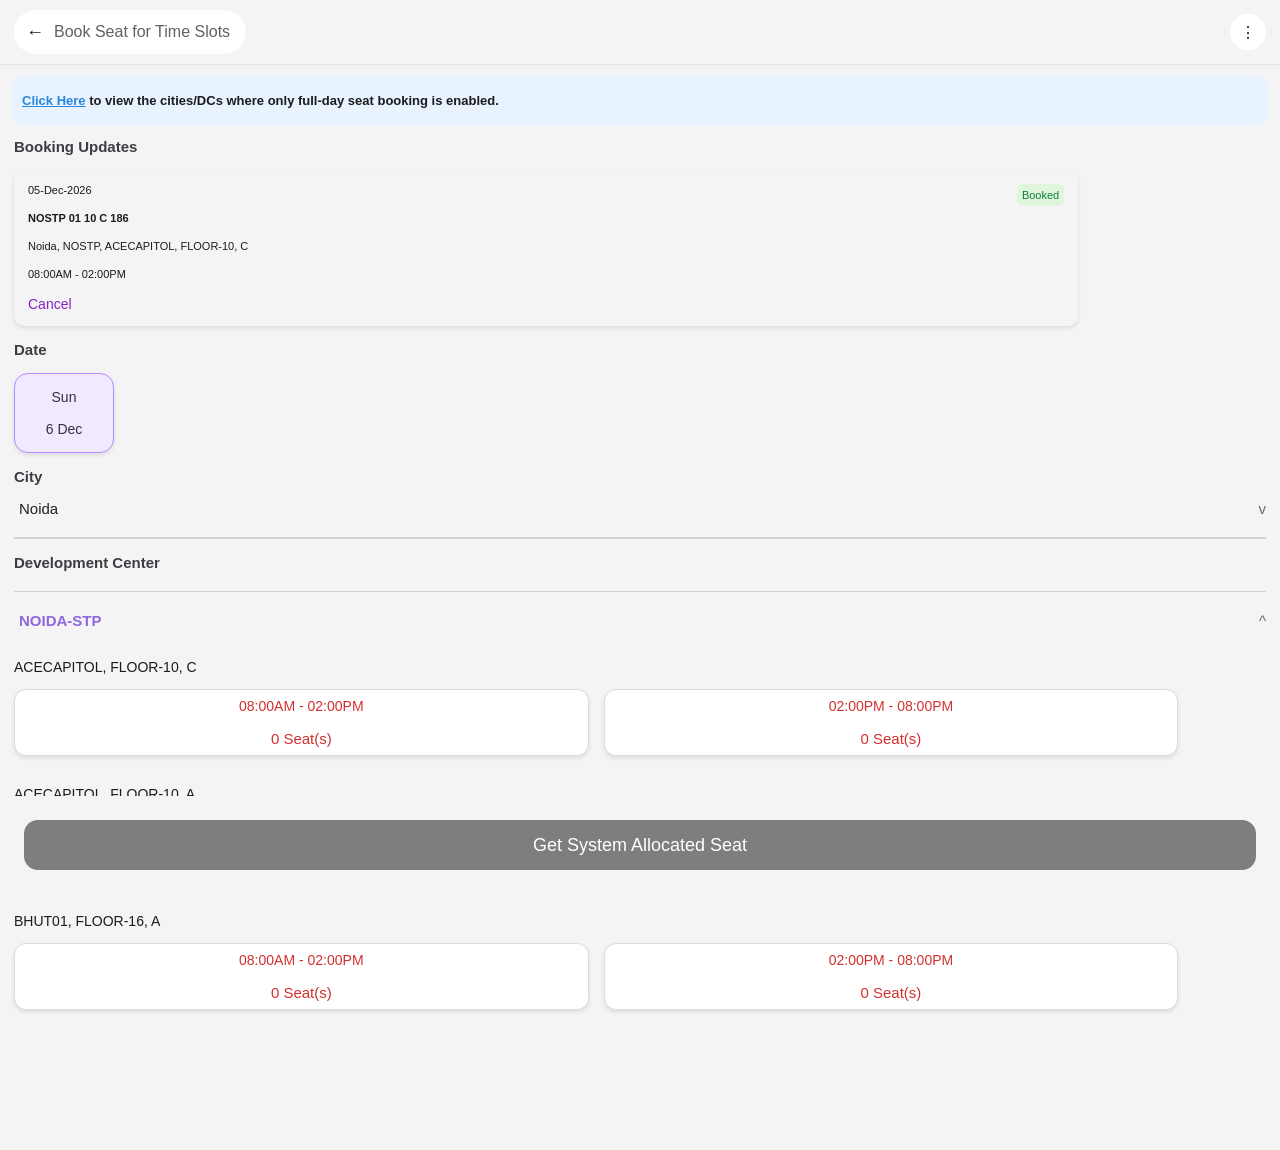
==== index.html @ 1283a148 "button alright" ====
<!DOCTYPE html>
<html lang="en">
<head>
  <meta charset="UTF-8" />
  <meta name="viewport" content="width=device-width, initial-scale=1.0" />
  <title>Book Seat</title>
  <link rel="stylesheet" href="style.css" />
</head>

<body>

<!-- FIXED TOP BAR -->
<div class="top-bar-fixed">
    <div>
    <div class="header-pill">
        <span class="back-arrow">←</span>
        <span class="header-title" style="color:#616161;">Book Seat for Time Slots</span>
    </div>
    </div>
  <div class="circle-btn">⋮</div>
</div>

<!-- FULL WIDTH BAR BELOW HEADER -->
<div class="header-divider"></div>

<div class="app">

  <!-- BLUE NOTICE (CORRECT SYSTEM) -->
  <div class="info-card">
    <a href="#">Click Here</a> to view the cities/DCs where only full-day seat booking is enabled.
  </div>

  <!-- Booking Updates -->
  <div class="section">
    <h2>Booking Updates</h2>
    <div class="bookedSlot" id="bookedSlot">
        <div class="datePanel"><span id="bookingDate">27-Dec-2025</span><span class="book">Booked</span></div>
        <div class="editable-text seatNo" data-value="NOSTP 01 10 C 186">
          NOSTP 01 10 C 186
        </div>
        <div class="editable-text" data-value="Noida, NOSTP, ACECAPITOL, FLOOR-10, C">
            Noida, NOSTP, ACECAPITOL, FLOOR-10, C
        </div>
        <div>
            08:00AM - 02:00PM
        </div>
        <div style="font-size:14px; color:#8626C3;">Cancel</div>
    </div>
  </div>
  <!-- DATE -->
  <div class="section">
    <h2 id="generateBlock">Date</h2>
    <div class="date-row" id="dateRow"></div>
  </div>

  <!-- CITY -->
  <div class="section">
    <h2>City</h2>
    <div class="summary-btn disabled">
      <span style="color:#212121">Noida</span>
      <span class="summary-icon">v</span>
    </div>
  </div>

  <div class="section">
    <div class="thin-divider"></div>
    <h2>Development Center</h2>
    <div class="thin-divider"></div>
</div>
  <!-- DEVELOPMENT CENTER -->
  <div class="section dc-section">

    <button class="summary-btn dc-title open" onclick="toggleDC(this)">
      <span id="dc-name" class="dc-name dc-name-active">NOIDA-STP</span>
      <span class="summary-icon">^</span>
    </button>

    <div class="dc-content open">
      <div class="building" syt>
        <p>ACECAPITOL, FLOOR-10, C</p>
        <div class="slots">
        <div class="slot disabled slot-main">
            <span>08:00AM - 02:00PM</span>
            <span style="visibility: hidden;">space</span>
            <small>0 Seat(s)</small>
        </div>

        <div class="slot disabled slot-main">
            <span>02:00PM - 08:00PM</span>
            <span style="visibility: hidden;">space</span>
            <small>0 Seat(s)</small>
        </div>

        <div class="slot slot-side"></div>
        </div>
      </div>
      <div class="building" syt>
        <p>ACECAPITOL, FLOOR-10, A</p>
        <div class="slots">
        <div class="slot disabled slot-main">
            <span>08:00AM - 02:00PM</span>
            <span style="visibility: hidden;">space</span>
            <small>0 Seat(s)</small>
        </div>

        <div class="slot disabled slot-main">
            <span>02:00PM - 08:00PM</span>
            <span style="visibility: hidden;">space</span>
            <small>0 Seat(s)</small>
        </div>

        <div class="slot slot-side"></div>
        </div>
      </div>
      <div class="building" syt>
        <p>BHUT01, FLOOR-16, A</p>
        <div class="slots">
        <div class="slot disabled slot-main">
            <span>08:00AM - 02:00PM</span>
            <span style="visibility: hidden;">space</span>
            <small>0 Seat(s)</small>
        </div>

        <div class="slot disabled slot-main">
            <span>02:00PM - 08:00PM</span>
            <span style="visibility: hidden;">space</span>
            <small>0 Seat(s)</small>
        </div>

        <div class="slot slot-side"></div>
        </div>
      </div>
    </div>
  </div>

</div>

<!-- FLOATING ALLOCATED BUTTON (CORRECT SYSTEM) -->
<div class="bottom-wrapper">
  <button class="bottom-btn" disabled>
    Get System Allocated Seat
  </button>
</div>
<script src="script.js"></script>


</body>
</html>
---- style.css ----
/* GLOBAL */
* {
  box-sizing: border-box;
  font-family: -apple-system, BlinkMacSystemFont,
    "SF Pro Text","SF Pro Display","Helvetica Neue",Arial,sans-serif;
}

body {
  margin: 0;
  background: #f4f4f4;
  color: #1c1c1e;
  /* font-weight: 600; */
}

/* TOP BAR */
.top-bar-fixed {
  position: fixed;
  top: 0;
  width: 100%;
  height: 64px;
  background: #f4f4f4;
  display: flex;
  align-items: center;
  justify-content: space-between;
  padding: 0 14px;
  gap: 10px;
  z-index: 100;
}

.header-pill {
  height: 44px;
  background: #fff;
  border-radius: 22px;
  display: flex;
  align-items: center;
  padding: 0 16px 0 12px;
  gap: 10px;
  flex: 1;
}

.back-arrow { font-size: 18px; }
.header-title { font-size: 16px; font-weight: 500; }

.circle-btn {
  width: 36px;
  height: 36px;
  background: #fff;
  border-radius: 50%;
  display: flex;
  align-items: center;
  justify-content: center;
}

/* HEADER DIVIDER */
.header-divider {
  position: fixed;
  top: 64px;
  width: 100%;
  height: 1px;
  background: #e5e5ea;
  box-shadow: 0 2px 4px rgba(0,0,0,.1);
  z-index: 99;

}

/* APP */
.app {
  padding-top: 78px;
  padding-bottom: 140px;
}

/* BLUE NOTICE */
.info-card {
  margin: -3px 12px;
  padding: 18px 10px;
  background: #e9f2ff;
  border-radius: 14px;
  font-size: 13px;
  font-weight: 600;
}

.info-card a {
  color: #2988dc;
}

/* SECTIONS */
.section {
  padding: 0px 14px;
}

.section h2 {
  font-size: 15px;
  color: #3c3c43;
  margin:15px 0;
}

.bookedSlot{
    width:85%;
    border-radius: 10px;
    padding: 14px;
    box-shadow: 0 2px 4px rgba(0,0,0,.1);
    font-size: 11px;
    display: flex;
    flex-direction: column;
    align-items: flex-start;
    justify-content: center;
    row-gap: 16px;
}
.bookedSlot > :first-child {
    margin-bottom: -10px; /* custom gap for first row */
}

.bookedSlot .datePanel{
    display: flex;
    justify-content: space-between;
    width: 100%;
}

.bookedSlot .datePanel .book{
    /* background-color: red; */

    background-color: #dff6dd;
    color:#0b8034;
    padding:5px;
    border-radius:6px;
}

.editable-text {
  cursor: pointer;
}
.seatNo{
  font-weight: 600;
}

.edit-input,
.edit-textarea {
  width: 100%;
  padding: 6px;
  font-size: 14px;
  box-sizing: border-box;
}

.edit-actions {
  margin-top: 6px;
}

.edit-actions button {
  padding: 4px 12px;
  font-size: 12px;
  background: #368de3;
  color: #fff;
  border: none;
  border-radius: 4px;
}

/* DATE */
.date-row {
  display: flex;
  gap: 12px;
}

.date-card {
  width: 100px;
  height: 80px;
  background: #fff;
  border-radius: 14px;
  border: 1px solid #dcdcdc;
  display: flex;
  flex-direction: column;
  align-items: center;
  justify-content: center;
  box-shadow: 0 2px 4px rgba(0,0,0,.1);
 
}

.date-card span {
  color: #383042; 
  font-size: 14px;
}
.date-card.active { background: #f1e9ff; border-color: #b38cff; }

/* SUMMARY */
.summary-btn {
  width: 100%;
  background: transparent;
  border: none;
  padding: 0 0 0 5px;
  font-size: 15px;
  display: flex;
  justify-content: space-between;
}

.summary-btn.disabled { color: #8e8e93; }

.summary-icon { color: #6e6e73; }

/* DIVIDER */
.thin-divider {
  height: 1.5px;
  background: #d1d1d6;
  margin: 20px 0 0 0;
}

/* DEVELOPMENT CENTER */
.dc-section {
  position: relative;
  padding-top: 20px;
}

.dc-vertical-bar {
  position: absolute;
  left: 14px;
  top: 48px;
  bottom: 48px;
  width: 2px;
  background: #d1d1d6;
}

.dc-horizontal-line {
  height: 1px;
  background: #d1d1d6;
  margin: 6px 0;
}

.dc-horizontal-line.bottom {
  margin-top: 16px;
}

.dc-name {
  color: #3C3C43;
  font-weight: 600;
}
.dc-name-active {
  color: #8e67e1;
}
.dc-content { display: none; }
.dc-content.open { display: block; }

/* BUILDINGS */
.building { margin-top:30px; }
.building p { font-size: 14px;  }

/* SLOTS */
.slots {
  display: flex;
  gap: 15px;
  width: 100%;
}

/* First two slots together = 80% */
.slot-main {
  flex: 9;              /* 4 + 4 = 8 */
}

/* Third slot = 20% */
.slot-side {
  flex: 1;              /* total = 10 → 20% */
  visibility: hidden;   /* keeps space but hides content */
}

/* Common slot styles stay same */
.slot {
  background: #fff;
  border-radius: 12px;
  border: 1px solid #dcdcdc;
  font-size: 14px;
  display: flex;
  flex-direction: column;
  justify-content: center;
  align-items: center;
  padding: 8px 4px;
  box-shadow: 0 2px 4px rgba(0,0,0,.1);
}

.slot small { font-size: 15px; }
.slot.disabled { color: #d32f2f; }

/* FLOATING CTA (NO SHADOW) */
.bottom-wrapper {
  position: fixed;
  display: flex;
  bottom: 0px;
  left: 0px;
  right: 0px;
  align-items: center;
  justify-content: center;
  background-color: #f4f4f4;
  padding: 24px 24px 30px 24px;
}

.bottom-btn {
  width: 100%;
  height: 50px;
  background: #7e7e7e;
  border: none;
  border-radius: 14px;
  font-size: 18px;
  font-weight: 500;
  color: white;
}
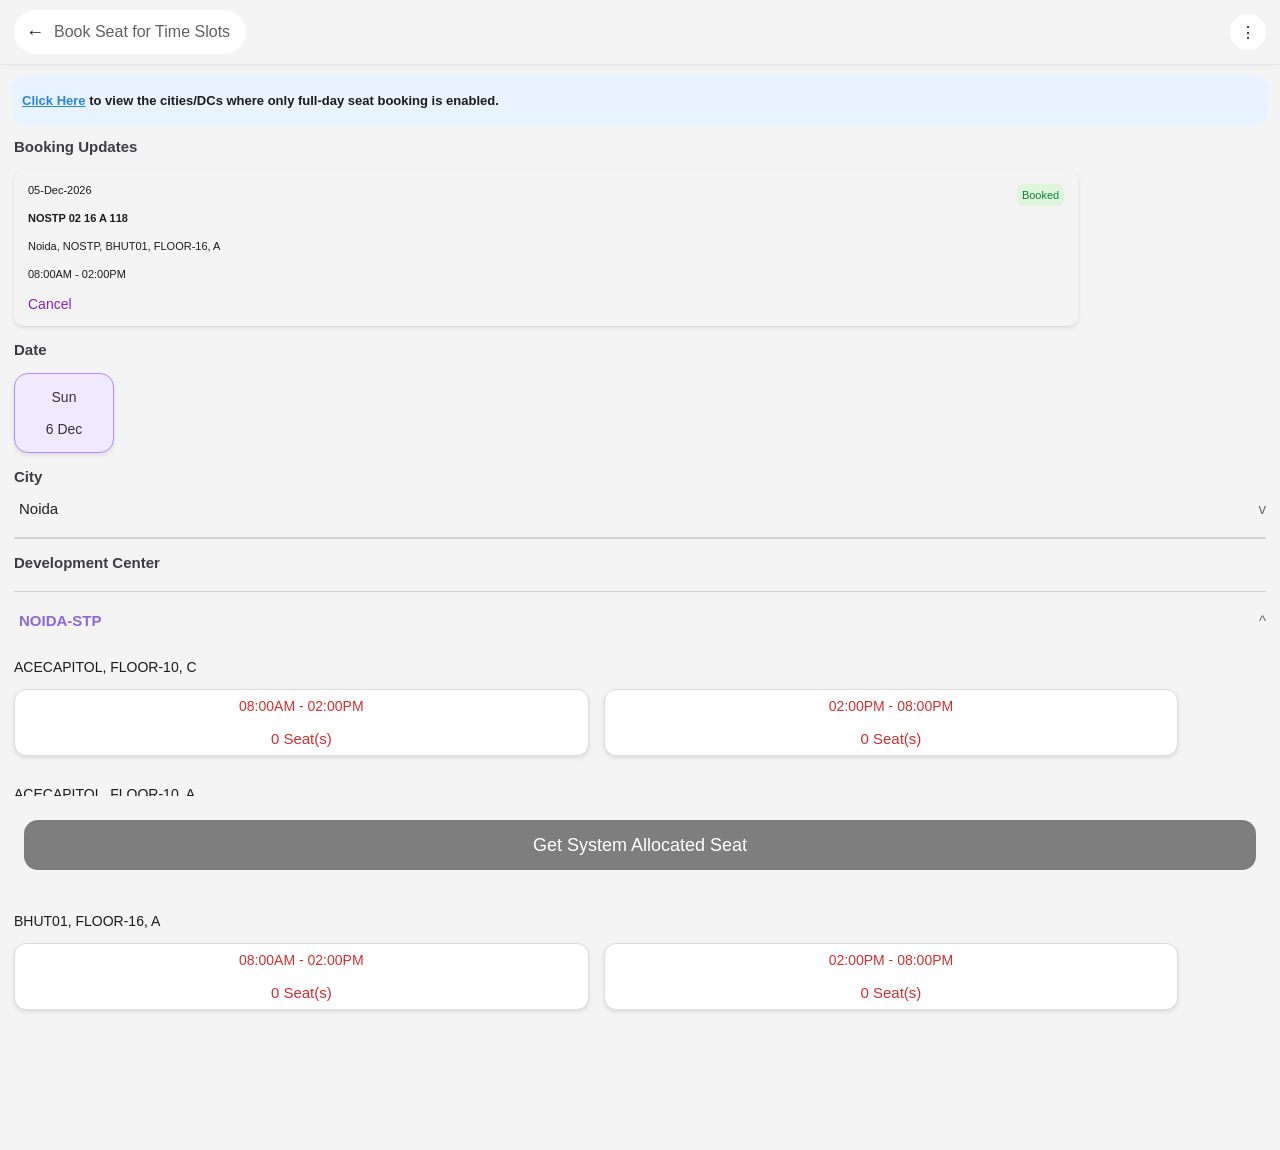
==== commit 94abbe13: "facicon added" ====
--- a/index.html
+++ b/index.html
@@ -5,6 +5,7 @@
   <meta name="viewport" content="width=device-width, initial-scale=1.0" />
   <title>Book Seat</title>
   <link rel="stylesheet" href="style.css" />
+  <link rel="icon" type="image/png" href="logo.webp">
 </head>
 
 <body>
@@ -36,10 +37,10 @@
     <div class="bookedSlot" id="bookedSlot">
         <div class="datePanel"><span id="bookingDate">27-Dec-2025</span><span class="book">Booked</span></div>
         <div class="editable-text seatNo" data-value="NOSTP 01 10 C 186">
-          NOSTP 01 10 C 186
+          NOSTP 02 16 A 118
         </div>
         <div class="editable-text" data-value="Noida, NOSTP, ACECAPITOL, FLOOR-10, C">
-            Noida, NOSTP, ACECAPITOL, FLOOR-10, C
+            Noida, NOSTP, BHUT01, FLOOR-16, A
         </div>
         <div>
             08:00AM - 02:00PM
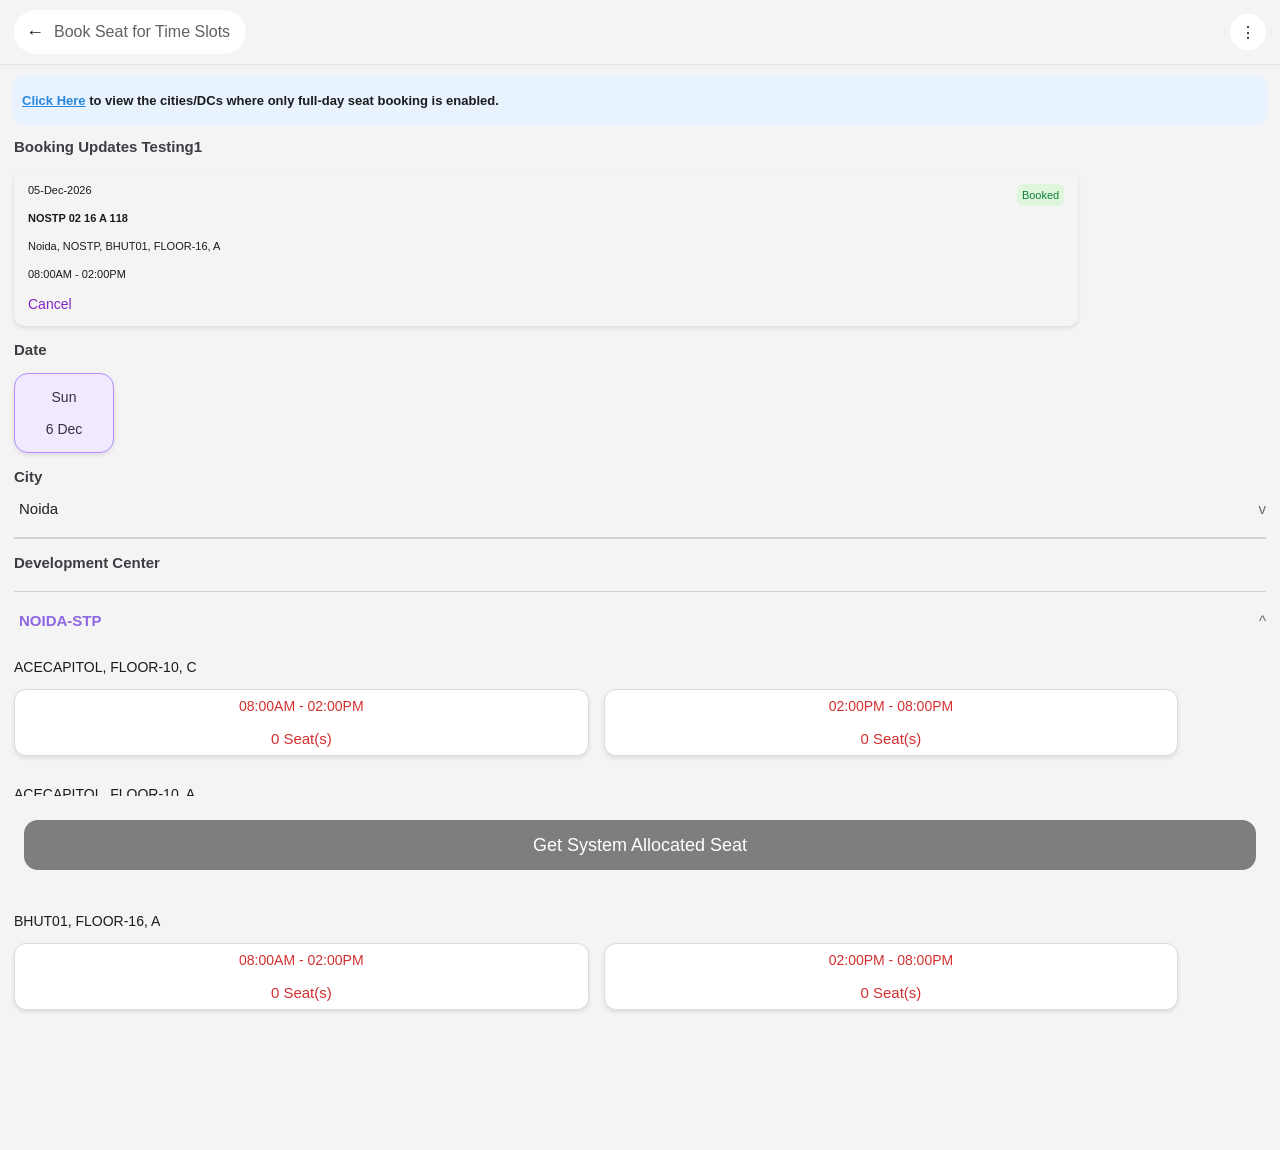
==== commit cd78e040: "manage favicon" ====
--- a/index.html
+++ b/index.html
@@ -5,7 +5,9 @@
   <meta name="viewport" content="width=device-width, initial-scale=1.0" />
   <title>Book Seat</title>
   <link rel="stylesheet" href="style.css" />
-  <link rel="icon" type="image/png" href="logo.webp">
+  <link rel="icon" type="image/png" href="192.png">
+  <link rel="apple-touch-icon" href="192.png">
+
 </head>
 
 <body>
@@ -33,7 +35,7 @@
 
   <!-- Booking Updates -->
   <div class="section">
-    <h2>Booking Updates</h2>
+    <h2>Booking Updates Testing1</h2>
     <div class="bookedSlot" id="bookedSlot">
         <div class="datePanel"><span id="bookingDate">27-Dec-2025</span><span class="book">Booked</span></div>
         <div class="editable-text seatNo" data-value="NOSTP 01 10 C 186">
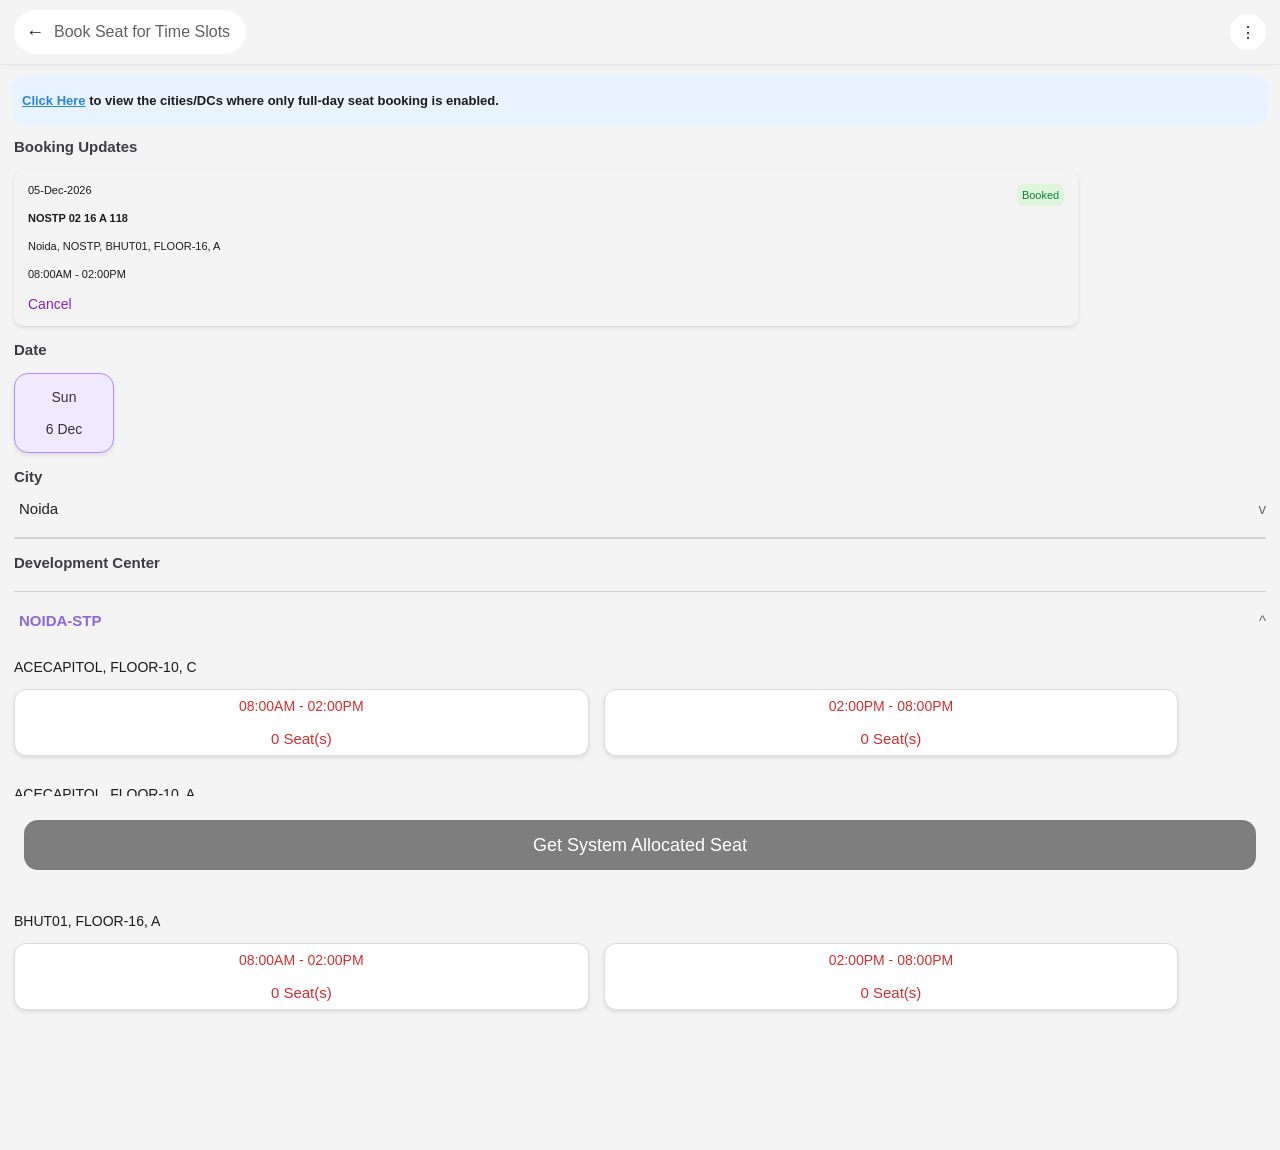
==== commit 16ed9911: "manage favicon" ====
--- a/index.html
+++ b/index.html
@@ -35,7 +35,7 @@
 
   <!-- Booking Updates -->
   <div class="section">
-    <h2>Booking Updates Testing1</h2>
+    <h2>Booking Updates</h2>
     <div class="bookedSlot" id="bookedSlot">
         <div class="datePanel"><span id="bookingDate">27-Dec-2025</span><span class="book">Booked</span></div>
         <div class="editable-text seatNo" data-value="NOSTP 01 10 C 186">
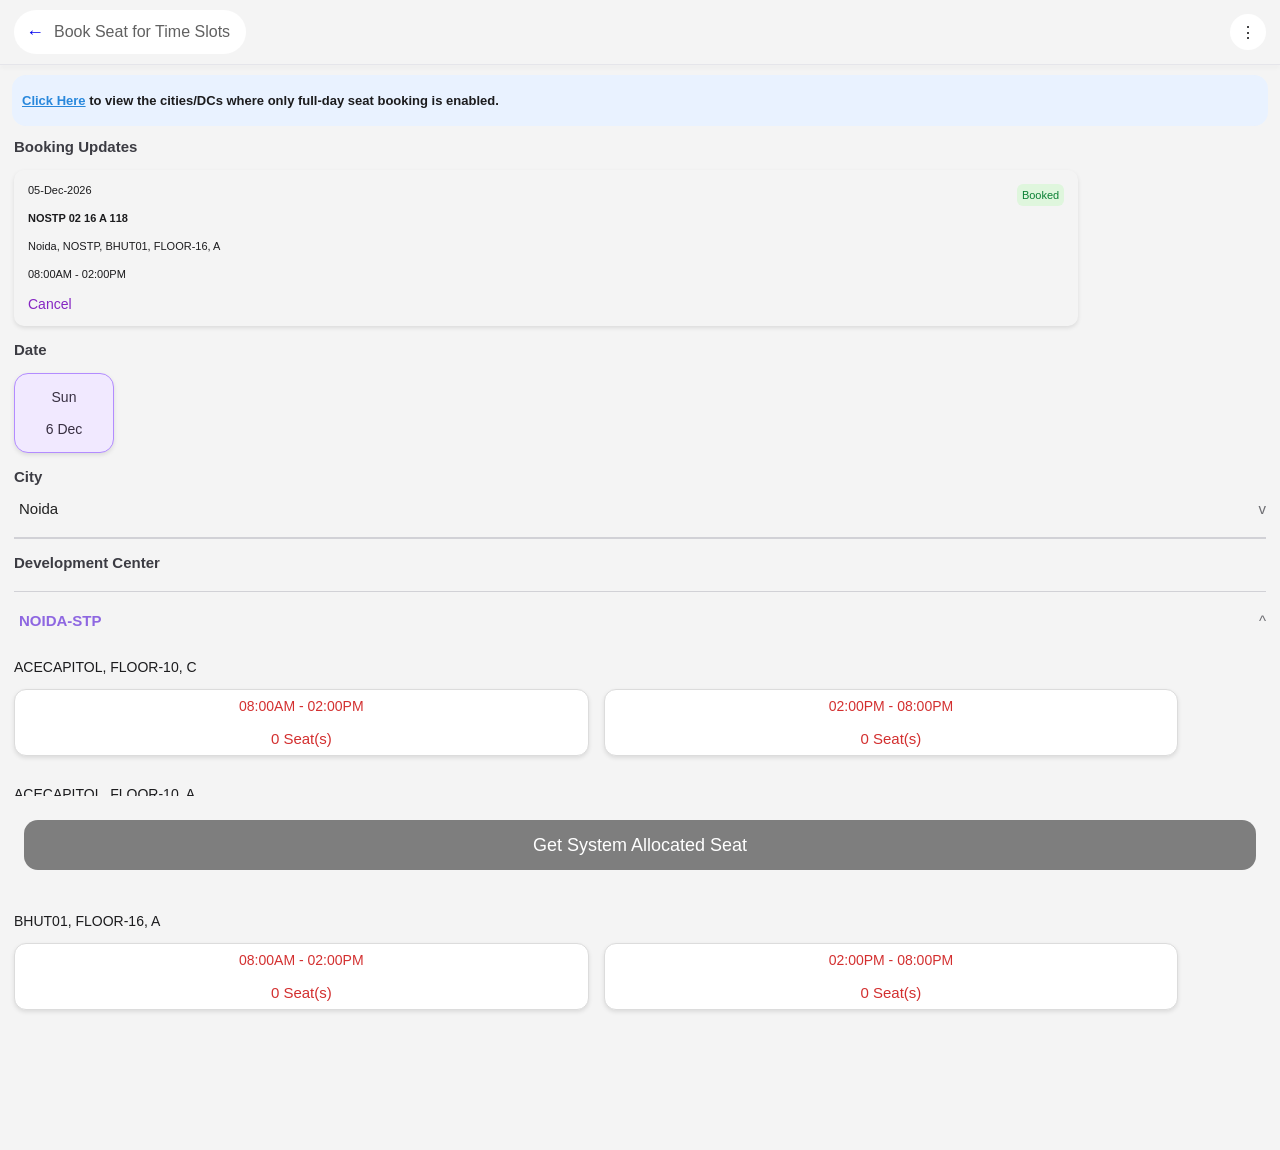
==== commit 0f63eba7: "id added" ====
--- a/index.html
+++ b/index.html
@@ -16,7 +16,7 @@
 <div class="top-bar-fixed">
     <div>
     <div class="header-pill">
-        <span class="back-arrow">←</span>
+        <span class="back-arrow"><a href="id.html">←</a></span>
         <span class="header-title" style="color:#616161;">Book Seat for Time Slots</span>
     </div>
     </div>
--- a/style.css
+++ b/style.css
@@ -298,3 +298,7 @@
   font-weight: 500;
   color: white;
 }
+
+.back-arrow a{
+  text-decoration: none;
+}
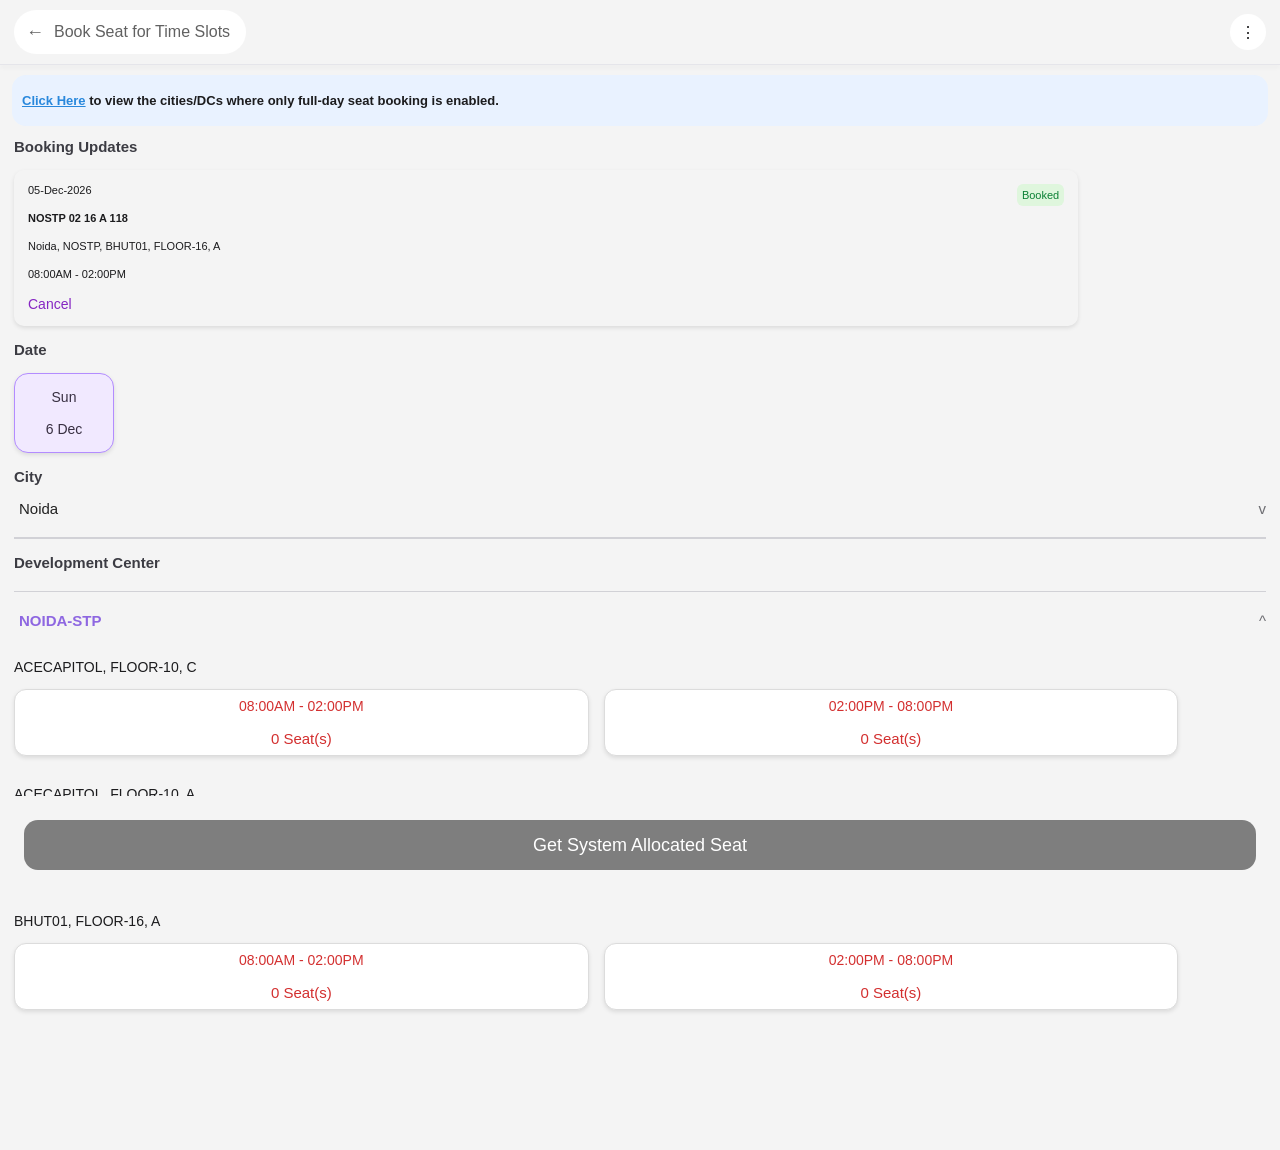
==== commit e3a5ec8d: "back button change" ====
--- a/index.html
+++ b/index.html
@@ -16,7 +16,7 @@
 <div class="top-bar-fixed">
     <div>
     <div class="header-pill">
-        <span class="back-arrow"><a href="id.html">←</a></span>
+        <span class="back-arrow"><a href="id.html" style="color:#616161;">←</a></span>
         <span class="header-title" style="color:#616161;">Book Seat for Time Slots</span>
     </div>
     </div>
--- a/style.css
+++ b/style.css
@@ -299,6 +299,12 @@
   color: white;
 }
 
-.back-arrow a{
+.back-arrow a,
+.back-arrow a:link,
+.back-arrow a:visited,
+.back-arrow a:hover,
+.back-arrow a:active,
+.back-arrow a:focus {
   text-decoration: none;
+  color:black;
 }
